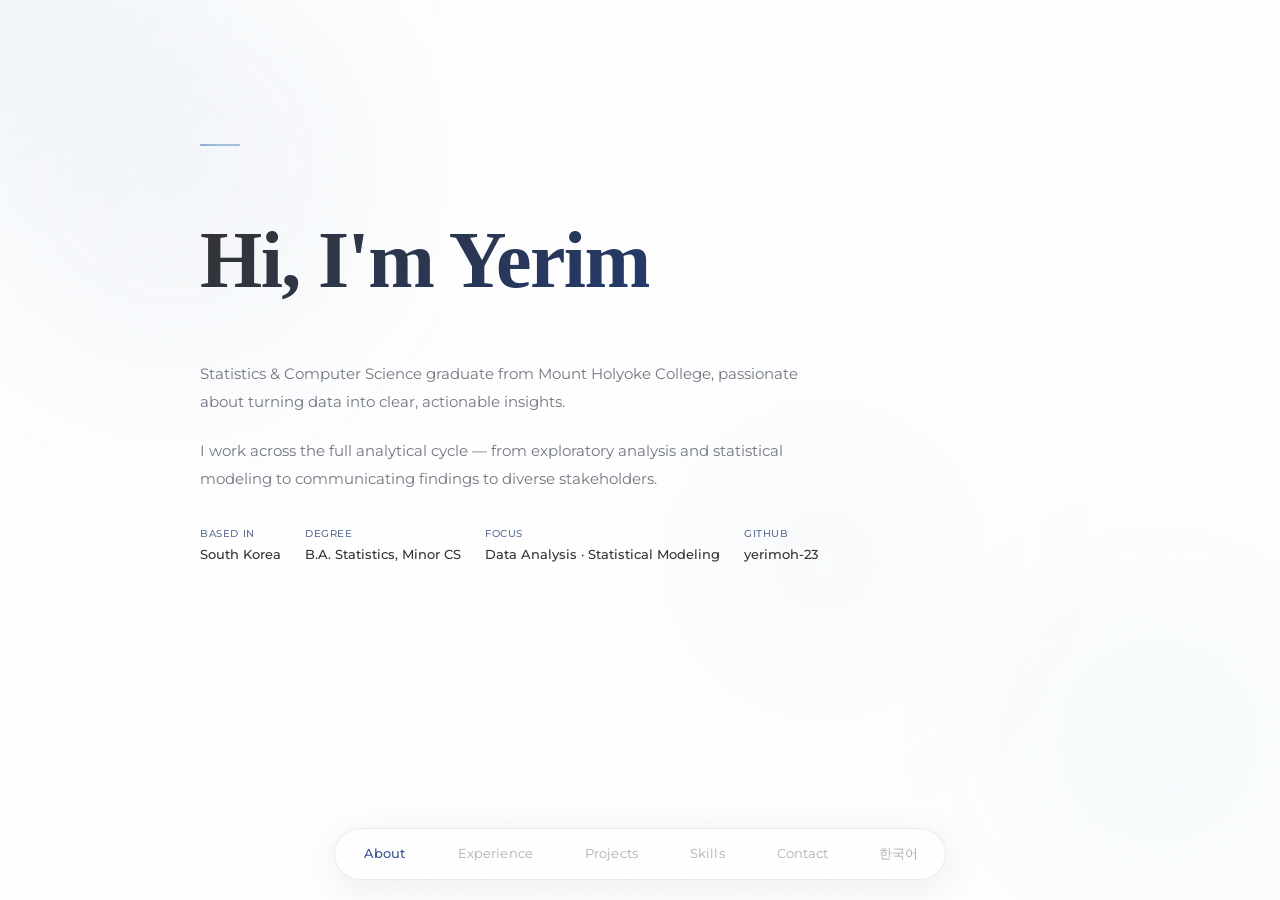
==== index.html @ 2ff87f38 "Initial commit" ====
<!doctype html>
<html lang="en">
  <head>
    <meta charset="UTF-8" />
    <meta name="viewport" content="width=device-width, initial-scale=1.0" />
    <title>Yerim Oh</title>
    <link rel="shortcut icon" href="./assets/images/logo.ico" type="image/x-icon" />
    <link rel="stylesheet" href="./css/style.css" />
    <link rel="preconnect" href="https://fonts.googleapis.com" />
    <link rel="preconnect" href="https://fonts.gstatic.com" crossorigin />
    <link href="https://fonts.googleapis.com/css2?family=Montserrat:wght@300;400;500;600;700&display=swap" rel="stylesheet">
  </head>
  <body>

    <!-- Ambient background orbs -->
    <div class="ambient-bg" aria-hidden="true">
      <div class="ambient-orb"></div>
      <div class="ambient-orb"></div>
      <div class="ambient-orb"></div>
    </div>
    <!-- Noise texture -->
    <div class="noise-overlay" aria-hidden="true"></div>
    <!-- Cursor glow -->
    <div class="cursor-glow" aria-hidden="true"></div>

    <div class="site-wrapper">

      <!-- ======================== ABOUT ======================== -->
      <section id="about" class="section active">
        <div class="container">
          <div class="about-hero">

            <h1 class="about-greeting stagger-in">
              <span>Hi, I'm Yerim</span>
            </h1>

            <div class="about-bio stagger-in">
              <p data-en>
                Statistics & Computer Science graduate from Mount Holyoke College,
                passionate about turning data into clear, actionable insights.
              </p>
              <p data-ko>
                통계학 전공, 컴퓨터 사이언스 부전공으로 Mount Holyoke College를 졸업했습니다.
                데이터를 명확하고 실질적인 인사이트로 전환하는 것에 관심이 많습니다.
              </p>
              <p data-en>
                I work across the full analytical cycle — from exploratory analysis
                and statistical modeling to communicating findings to diverse stakeholders.
              </p>
              <p data-ko>
                탐색적 분석부터 통계 모델링, 다양한 이해관계자와의 소통까지
                데이터 분석의 전 과정을 경험했습니다.
              </p>
            </div>

            <div class="about-meta stagger-in">
              <div class="meta-item">
                <div class="meta-label" data-en>Based in</div>
                <div class="meta-label" data-ko>위치</div>
                <div class="meta-val">South Korea</div>
              </div>
              <div class="meta-item">
                <div class="meta-label" data-en>Degree</div>
                <div class="meta-label" data-ko>학위</div>
                <div class="meta-val" data-en>B.A. Statistics, Minor CS </div>
                <div class="meta-val" data-ko>통계학 학사, CS 부전공</div>
              </div>
              <div class="meta-item">
                <div class="meta-label" data-en>Focus</div>
                <div class="meta-label" data-ko>관심 분야</div>
                <div class="meta-val" data-en>Data Analysis · Statistical Modeling</div>
                <div class="meta-val" data-ko>데이터 분석 · 통계 모델링</div>
              </div>
              <div class="meta-item">
                <div class="meta-label">GitHub</div>
                <div class="meta-val">
                  <a href="https://github.com/yerimoh-23" target="_blank" style="color:inherit">yerimoh-23</a>
                </div>
              </div>
            </div>

          </div>
        </div>
      </section>

    </div><!-- /site-wrapper -->

    <!-- ======================== BOTTOM NAV ======================== -->
    <nav class="bottom-nav" aria-label="Main navigation">
      <div class="nav-bar">
        <div class="nav-indicator"></div>
        <a href="index.html" class="nav-btn active">
          <span data-en>About</span><span data-ko>소개</span>
        </a>
        <a href="experience.html" class="nav-btn">
          <span data-en>Experience</span><span data-ko>경험</span>
        </a>
        <a href="projects.html" class="nav-btn">
          <span data-en>Projects</span><span data-ko>프로젝트</span>
        </a>
        <a href="skills.html" class="nav-btn">
          <span data-en>Skills</span><span data-ko>스킬</span>
        </a>
        <a href="contact.html" class="nav-btn">
          <span data-en>Contact</span><span data-ko>연락처</span>
        </a>
        <button class="lang-toggle" id="lang-toggle">한국어</button>
      </div>
    </nav>

    <script type="module" src="./js/main.js"></script>
  </body>
</html>
---- css/style.css ----
@import url('https://fonts.googleapis.com/css2?family=Montserrat:wght@300;400;500;600&family=Lora:ital@0;1&family=Ubuntu+Mono:wght@400;700&family=Noto+Sans+KR:wght@300;400;500;600&display=swap');

/* ========================================
   CUSTOM PROPERTIES
   ======================================== */

:root {
  --bg: #f7f7f7;
  --bg2: #f0efef;
  --border: #d9d9d9;
  --border2: #d7d3d3;
  --glass-bg: rgba(255, 255, 255, 0.5);
  --glass-bg-hover: rgba(255, 255, 255, 0.7);
  --glass-border: rgba(80, 100, 40, 0.1);
  --glass-border-hover: rgba(80, 100, 40, 0.2);

  --text: #333333;
  --text2: rgba(18, 26, 46, 0.6);
  --text3: rgba(18, 28, 46, 0.35);
  --text4: #5c6f96;

  --accent: #39548f;
  --accent-light: rgba(42, 75, 140, 0.143);
  --accent-glow: rgba(42, 76, 140, 0.25);

  --holo-1: rgba(50, 90, 170, 0.5);
  --holo-2: rgba(69, 144, 185, 0.5);
  --holo-3: rgba(60, 121, 190, 0.45);

  --tag-award-bg: #e8d2d3; --tag-award: #702e30;
  --tag-work-bg:  #ebe2cc; --tag-work:  #be8918;
  --tag-act-bg:   #d4ddec; --tag-act:   #4e6440;
  --tag-edu-bg:   #e4def0; --tag-edu:   #473b64;

  --font-serif: "Playfair Display", "Georgia", serif;
  --font-sans: "Montserrat", -apple-system, BlinkMacSystemFont, "Segoe UI", sans-serif;

  --fs-display: clamp(2.8rem, 7vw, 5rem);
  --fs-h1: clamp(1.75rem, 3.5vw, 2.75rem);
  --fs-h2: clamp(1.25rem, 2.5vw, 1.75rem);
  --fs-h3: clamp(1rem, 1.5vw, 1.15rem);
  --fs-body: clamp(0.875rem, 1.2vw, 1rem);
  --fs-small: clamp(0.78rem, 1vw, 0.875rem);
  --fs-xs: clamp(0.65rem, 0.8vw, 0.75rem);

  --section-padding: clamp(2rem, 5vw, 5rem);
  --card-padding: clamp(1rem, 2vw, 1.5rem);
  --content-max-width: 960px;

  --ease-out: cubic-bezier(0.16, 1, 0.3, 1);
  --ease-smooth: cubic-bezier(0.4, 0, 0.2, 1);
  --ease-spring: cubic-bezier(0.34, 1.56, 0.64, 1);
  --transition-fast: 0.2s var(--ease-smooth);
  --transition-med: 0.45s var(--ease-out);
  --transition-slow: 0.7s var(--ease-out);

  --blur-glass: blur(20px) saturate(1.2);
  --blur-nav: blur(40px) saturate(1.5);

  --radius: 12px;
}

/* ========================================
   RESET & BASE
   ======================================== */

*, *::before, *::after {
  margin: 0;
  padding: 0;
  box-sizing: border-box;
}

html {
  font-family: var(--font-sans) !important;
  -webkit-font-smoothing: antialiased;
  -moz-osx-font-smoothing: grayscale;
  scroll-behavior: smooth;}

body {
  background: var(--bg1);
  color: var(--text);
  line-height: 1.6;
  min-height: 100vh;
  overflow-x: hidden;
}

a { text-decoration: none; color: inherit; }
button { font: inherit; border: none; background: none; cursor: pointer; color: inherit; }
ul, ol { list-style: none; }
img { display: block; max-width: 100%; }

::selection {
  background: rgba(42, 70, 118, 0.15);
  color: var(--text);
}

:focus-visible {
  outline: 2px solid var(--accent);
  outline-offset: 3px;
  border-radius: 4px;
}

/* ========================================
   NOISE TEXTURE OVERLAY
   ======================================== */

.noise-overlay {
  position: fixed;
  inset: 0;
  z-index: 999;
  pointer-events: none;
  opacity: 0.03;
  mix-blend-mode: multiply;
  background-image: url("data:image/svg+xml,%3Csvg viewBox='0 0 256 256' xmlns='http://www.w3.org/2000/svg'%3E%3Cfilter id='n'%3E%3CfeTurbulence type='fractalNoise' baseFrequency='0.9' numOctaves='4' stitchTiles='stitch'/%3E%3C/filter%3E%3Crect width='100%25' height='100%25' filter='url(%23n)'/%3E%3C/svg%3E");
  background-repeat: repeat;
  background-size: 200px 200px;
}

/* ========================================
   ANIMATED AMBIENT BACKGROUND
   ======================================== */

.ambient-bg {
  position: fixed;
  inset: 0;
  z-index: 0;
  pointer-events: none;
  overflow: hidden;
}

.ambient-orb {
  position: absolute;
  border-radius: 50%;
  filter: blur(90px);
  will-change: transform;
}

.ambient-orb:nth-child(1) {
  width: 600px;
  height: 600px;
  top: -15%;
  left: -10%;
  background: radial-gradient(circle, rgba(50, 104, 170, 0.08) 0%, transparent 70%);
  animation: orbFloat1 20s ease-in-out infinite;
}

.ambient-orb:nth-child(2) {
  width: 500px;
  height: 500px;
  bottom: -10%;
  right: -10%;
  background: radial-gradient(circle, rgba(54, 150, 175, 0.06) 0%, transparent 70%);
  animation: orbFloat2 25s ease-in-out infinite;
}

.ambient-orb:nth-child(3) {
  width: 400px;
  height: 400px;
  top: 40%;
  right: 20%;
  background: radial-gradient(circle, rgba(60, 120, 180, 0.05) 0%, transparent 70%);
  animation: orbFloat3 18s ease-in-out infinite;
}

@keyframes orbFloat1 {
  0%, 100% { transform: translate(0, 0) scale(1); }
  33% { transform: translate(60px, 40px) scale(1.1); }
  66% { transform: translate(-30px, 60px) scale(0.95); }
}

@keyframes orbFloat2 {
  0%, 100% { transform: translate(0, 0) scale(1); }
  33% { transform: translate(-50px, -30px) scale(1.05); }
  66% { transform: translate(40px, -50px) scale(0.9); }
}

@keyframes orbFloat3 {
  0%, 100% { transform: translate(0, 0) scale(1); }
  50% { transform: translate(-40px, 30px) scale(1.1); }
}

/* Cursor glow */
.cursor-glow {
  position: fixed;
  width: 500px;
  height: 500px;
  border-radius: 50%;
  pointer-events: none;
  z-index: 0;
  background: radial-gradient(circle, rgba(50, 105, 160, 0.04) 0%, transparent 70%);
  transform: translate(-50%, -50%);
  transition: opacity 0.3s;
  will-change: left, top;
}

/* ========================================
   LAYOUT
   ======================================== */

.site-wrapper {
  position: relative;
  z-index: 1;
  min-height: 100vh;
  padding-bottom: 110px;
}

.container {
  max-width: var(--content-max-width);
  margin: 0 auto;
  padding: 0 clamp(1.25rem, 4vw, 2.5rem);
}

/* ========================================
   SECTIONS
   ======================================== */

.section {
  display: none;
  padding-top: var(--section-padding);
  padding-bottom: var(--section-padding);
}

.section.active {
  display: block;
  animation: sectionIn 0.6s var(--ease-out) forwards;
}

@keyframes sectionIn {
  from { opacity: 0; transform: translateY(20px); }
  to { opacity: 1; transform: translateY(0); }
}

.section-label {
  font-family: var(--font-sans);
  font-size: var(--fs-xs);
  font-weight: 500;
  text-transform: uppercase;
  letter-spacing: 0.18em;
  color: var(--accent);
  margin-bottom: 0.75rem;
  display: flex;
  align-items: center;
  gap: 12px;
}

.section-label::before {
  content: "";
  width: 24px;
  height: 1px;
  background: var(--accent);
  opacity: 0.5;
}

.section-title {
  font-family: var(--font-serif);
  font-size: var(--fs-h1);
  font-weight: 600;
  line-height: 1.2;
  color: var(--text);
  margin-bottom: 2.5rem;
}

/* ========================================
   GLASS CARD — with holographic border
   ======================================== */

.glass-card {
  position: relative;
  background: var(--glass-bg);
  backdrop-filter: var(--blur-glass);
  -webkit-backdrop-filter: var(--blur-glass);
  border: 1px solid var(--glass-border);
  border-radius: 16px;
  transition:
    border-color 0.3s var(--ease-smooth),
    box-shadow 0.3s var(--ease-smooth),
    transform 0.3s var(--ease-out),
    background 0.3s var(--ease-smooth);
  overflow: hidden;
  transform-style: preserve-3d;
  will-change: transform;
}

/* Holographic shimmer on hover */
.glass-card::before {
  content: "";
  position: absolute;
  inset: 0;
  border-radius: inherit;
  background: linear-gradient(
    135deg,
    transparent 0%,
    rgba(100, 170, 50, 0.04) 25%,
    rgba(200, 190, 40, 0.05) 50%,
    rgba(140, 190, 60, 0.04) 75%,
    transparent 100%
  );
  opacity: 0;
  transition: opacity 0.4s var(--ease-smooth);
  pointer-events: none;
  z-index: 1;
}

/* Inner light reflection */
.glass-card::after {
  content: "";
  position: absolute;
  top: 0;
  left: 0;
  right: 0;
  height: 1px;
  background: linear-gradient(
    90deg,
    transparent 0%,
    rgba(255, 255, 255, 0.5) 30%,
    rgba(255, 255, 255, 0.7) 50%,
    rgba(255, 255, 255, 0.5) 70%,
    transparent 100%
  );
  z-index: 2;
  pointer-events: none;
}

.glass-card:hover {
  background: var(--glass-bg-hover);
  border-color: var(--glass-border-hover);
  box-shadow:
    0 8px 32px rgba(18, 28, 46, 0.08),
    0 0 0 1px rgba(255, 255, 255, 0.3) inset;
}

.glass-card:hover::before {
  opacity: 1;
}

.glass-pill {
  background: var(--glass-bg);
  backdrop-filter: blur(16px) saturate(1.1);
  -webkit-backdrop-filter: blur(16px) saturate(1.1);
  border: 1px solid var(--glass-border);
  border-radius: 100px;
  transition: all var(--transition-fast);
}

.glass-pill:hover {
  background: var(--glass-bg-hover);
  border-color: var(--glass-border-hover);
}

.glass-pill.active {
  background: rgba(42, 81, 140, 0.1);
  border-color: rgba(42, 88, 140, 0.25);
  color: var(--accent);
  box-shadow: 0 0 16px rgba(42, 76, 140, 0.06);
}

/* ========================================
   BOTTOM NAVIGATION
   ======================================== */

.bottom-nav {
  position: fixed;
  bottom: 0;
  left: 0;
  right: 0;
  z-index: 100;
  display: flex;
  justify-content: center;
  padding: 12px 16px 20px;
  pointer-events: none;
}

.bottom-nav::before {
  content: "";
  position: absolute;
  bottom: 0;
  left: 0;
  right: 0;
  height: 120px;
  background: linear-gradient(to top, var(--bg1) 20%, transparent 100%);
  pointer-events: none;
}

.nav-bar {
  position: relative;
  display: flex;
  gap: 4px;
  padding: 5px;
  background: rgba(255, 255, 255, 0.5);
  backdrop-filter: var(--blur-nav);
  -webkit-backdrop-filter: var(--blur-nav);
  border: 1px solid rgba(40, 71, 100, 0.1);
  border-radius: 100px;
  pointer-events: all;
  box-shadow:
    0 8px 40px rgba(18, 26, 46, 0.08),
    0 0 0 0.5px rgba(255, 255, 255, 0.6) inset,
    0 1px 0 rgba(255, 255, 255, 0.5) inset;
}

/* Sliding active indicator */
.nav-indicator {
  position: absolute;
  top: 5px;
  left: 0;
  height: calc(100% - 10px);
  border-radius: 100px;
  background: rgba(42, 73, 140, 0.1);
  box-shadow:
    0 2px 12px rgba(18, 33, 46, 0.05),
    0 0 0 0.5px rgba(42, 86, 140, 0.15) inset;
  transition: left 0.4s var(--ease-spring), width 0.4s var(--ease-spring);
  pointer-events: none;
  z-index: 0;
}

.nav-btn {
  position: relative;
  z-index: 1;
  padding: 10px 22px;
  font-size: var(--fs-small);
  font-weight: 400;
  color: var(--text3);
  border-radius: 100px;
  transition: color 0.3s var(--ease-smooth);
  white-space: nowrap;
  letter-spacing: 0.01em;
}

.nav-btn:hover {
  color: var(--text2);
}

.nav-btn.active {
  color: var(--accent);
  font-weight: 500;
}

.lang-toggle {
  position: relative;
  z-index: 1;
  padding: 10px 22px;
  font-size: var(--fs-small);
  font-weight: 400;
  color: var(--text3);
  border-radius: 100px;
  transition: color 0.3s var(--ease-smooth);
  white-space: nowrap;
  letter-spacing: 0.01em;
  margin-left: auto;
}

.lang-toggle:hover {
  color: var(--text2);
}

/* ========================================
   ABOUT SECTION
   ======================================== */

.about-hero {
  padding-top: clamp(4rem, 12vw, 9rem);
  padding-bottom: 2rem;
  position: relative;
}

/* Decorative accent line */
.about-hero::before {
  content: "";
  position: absolute;
  top: clamp(2rem, 8vw, 5rem);
  left: 0;
  width: 40px;
  height: 2px;
  background: linear-gradient(90deg, var(--holo-1), var(--holo-2), var(--holo-3));
  border-radius: 2px;
  animation: holoLine 4s ease-in-out infinite;
}

@keyframes holoLine {
  0%, 100% { opacity: 0.5; width: 40px; }
  50% { opacity: 0.8; width: 60px; }
}

.about-greeting {
  font-family: var(--font-serif);
  font-size: var(--fs-display);
  font-weight: 700;
  line-height: 1.3;
  margin-bottom: 2.5rem;
  letter-spacing: -0.02em;
  background: linear-gradient(
    135deg,
    var(--text) 0%,
    #223a70 40%,
    #3e64a4 60%,
    var(--text) 100%
  );
  background-size: 300% auto;
  -webkit-background-clip: text;
  -webkit-text-fill-color: transparent;
  background-clip: text;
  animation: shimmer 10s ease-in-out infinite;
  display: inline-block;
  padding-bottom: 0.1em;
}

@keyframes shimmer {
  0%, 100% { background-position: 0% center; }
  50% { background-position: 300% center; }
}

.about-bio {max-width: 620px;}
.about-bio p {font-size: var(--fs-body); color: var(--text2); line-height: 1.85; margin-bottom: 1.25rem;}
.about-bio p:last-child { margin-bottom: 0;}

.about-meta {
  display: flex; flex-wrap: wrap; gap: 1.5rem;
  margin-top: 2rem;
}

.meta-item {font-size: var(--fs-xs);}
.meta-label { color: var(--text4); text-transform: uppercase; letter-spacing: 0.06em; font-size: var(--fs-xs); margin-bottom: 3px; font-weight: 500;}
.meta-val {color: var(--text); font-weight: 500; font-size: var(--fs-small);}

/* ========================================
   EXPERIENCE SECTION
   ======================================== */

/* Tab buttons */
.tabs {
  display: flex; gap: 8px;
  margin-bottom: 2rem;
  flex-wrap: wrap;
}

.tab-btn {
  padding: 8px 18px;
  border-radius: 100px;
  font-size: var(--fs-xs);
  font-weight: 500;
  cursor: pointer;
  border: 1px solid var(--glass-border);
  color: var(--text3);
  background: transparent;
  transition: all var(--transition-fast);
  font-family: inherit;
  letter-spacing: 0.03em;
}
.tab-btn.active,
.tab-btn:hover {background: var(--accent); color: var(--bg); border-color: var(--accent);
}

/* ── TAGS ── */
.tag {
  display: inline-block;
  font-size: 10px;
  font-weight: 500;
  padding: 2px 7px;
  border-radius: 10px;
  white-space: nowrap;
  letter-spacing: 0.02em;
  border: 1px solid transparent;
}
.tag-award { background: var(--tag-award-bg); color: var(--tag-award); border-color: var(--tag-award); }
.tag-work  { background: var(--tag-work-bg);  color: var(--tag-work);  border-color: var(--tag-work); }
.tag-act   { background: var(--tag-act-bg);   color: var(--tag-act);   border-color: var(--tag-act); }
.tag-edu   { background: var(--tag-edu-bg);   color: var(--tag-edu);   border-color: var(--tag-edu); }


/* ── TIMELINE VIEW ── */
.tl-view {display: none;}
.tl-view.active {display: block;}

.year-block {margin-bottom: 2.25rem;}
.year-label {
  font-size: var(--fs-xs);
  font-weight: 500;
  letter-spacing: 0.06em;
  text-transform: uppercase;
  color: var(--text4);
  padding-bottom: 8px;
  border-bottom: 1px solid var(--glass-border);
  margin-bottom: 12px;
}

.tl-rows { display: flex; flex-direction: column; gap: 12px; }
.tl-row { display: flex; gap: 16px; align-items: flex-start; }
.tl-tag { flex-shrink: 0; margin-top: 2px; min-width: 60px; text-align: center; }
.tl-body { font-size: var(--fs-small); color: var(--text); line-height: 1.6; flex: 1;}
.tl-title { font-weight: 500; margin-bottom: 4px;}
.tl-detail { font-size: var(--fs-xs); color: var(--text2); margin-top: 4px; line-height: 1.5; }
.tl-detail + .tl-detail { margin-top: 3px; }

/* ── CATEGORY VIEW ── */

.experience-group {margin-bottom: 3.5rem;}
.experience-group:last-child {margin-bottom: 0;}

.experience-group-title {
  font-family: var(--font-serif);
  font-size: var(--fs-h2);
  font-weight: 600;
  margin-bottom: 1.75rem;
  display: flex;
  align-items: center;
  gap: 12px;
}

.experience-group-title::after {
  content: "";
  flex: 1;
  height: 1px;
  background: linear-gradient(90deg, var(--glass-border), transparent);
}

.timeline {position: relative;padding-left: 32px;}

.timeline::before {
  content: "";
  position: absolute;
  top: 6px;
  left: 5px;
  bottom: 6px;
  width: 1px;
  background: linear-gradient(
    to bottom,
    var(--holo-1) 0%,
    var(--holo-2) 50%,
    var(--holo-3) 100%
  );
  opacity: 0.4;
}

.timeline-entry {position: relative; margin-bottom: 20px;}
.timeline-entry:last-child {margin-bottom: 0;}

.timeline-marker {
  position: absolute;
  top: 22px;
  left: -32px;
  width: 11px;
  height: 11px;
  border-radius: 50%;
  background: var(--bg1);
  border: 2px solid var(--accent);
  box-shadow:
    0 0 8px var(--accent-glow),
    0 0 20px rgba(42, 89, 140, 0.08);
  z-index: 1;
  transition: box-shadow 0.3s;
}

.timeline-entry:hover .timeline-marker {
  box-shadow:
    0 0 12px var(--accent-glow),
    0 0 30px rgba(42, 80, 140, 0.12);
}

.timeline-content {padding: var(--card-padding);}

.timeline-header {
  display: flex;
  flex-wrap: wrap;
  align-items: center;
  justify-content: space-between;
  gap: 8px;
  margin-bottom: 6px;
}

.timeline-company-link {display: flex;align-items: center; gap: 10px; transition: color var(--transition-fast);}
.timeline-company-link:hover {color: var(--accent);}
.timeline-company {font-family: var(--font-serif); font-size: var(--fs-h3); font-weight: 600;}

.timeline-date {font-size: var(--fs-xs); color: var(--text4); font-weight: 400; font-family: var(--font-sans); letter-spacing: 0.03em;}

.timeline-role {font-size: var(--fs-small); color: var(--accent); font-weight: 500; margin-bottom: 6px;}

.timeline-desc {font-size: var(--fs-small); color: var(--text2); line-height: 1.7; margin-bottom: 10px;}
.timeline-desc-list {padding-left: 1.2rem; margin-bottom: 10px;}
.timeline-desc-list li {font-size: var(--fs-small); color: var(--text2); line-height: 1.7; margin-bottom: 3px; list-style: disc;}
.timeline-desc-list li::marker {color: var(--accent);}

.timeline-highlights { margin-top: 10px; padding-left: 1.2rem;}
.timeline-highlights li {font-size: var(--fs-small); color: var(--text2); line-height: 1.7; margin-bottom: 3px; list-style: disc;}
.timeline-highlights li::marker {color: var(--accent);}

/* ========================================
   PROJECTS SECTION
   ======================================== */

.project-grid {display: grid; grid-template-columns: 1fr; gap: 24px;}

/* --- Project card: layered glass panel --- */

.project-card {display: flex; flex-direction: column; cursor: pointer; perspective: 1000px; position: relative; border-radius: 20px;}

/* Outer holographic ring glow on hover */
.project-card.glass-card {
  border-radius: 20px;
  border: 1px solid rgba(40, 63, 100, 0.08);
  background:
    linear-gradient(
      165deg,
      rgba(255, 255, 255, 0.6) 0%,
      rgba(255, 255, 255, 0.35) 50%,
      rgba(255, 255, 255, 0.5) 100%
    );
  box-shadow:
    0 2px 8px rgba(18, 26, 46, 0.04),
    0 0 0 0.5px rgba(255, 255, 255, 0.5) inset;
}

.project-card.glass-card:hover {
  border-color: rgba(40, 85, 140, 0.18);
  background:
    linear-gradient(
      165deg,
      rgba(255, 255, 255, 0.72) 0%,
      rgba(255, 255, 255, 0.45) 50%,
      rgba(255, 255, 255, 0.6) 100%
    );
  box-shadow:
    0 12px 40px rgba(18, 28, 46, 0.08),
    0 4px 16px rgba(42, 81, 140, 0.05),
    0 0 0 0.5px rgba(255, 255, 255, 0.6) inset;
}

.project-card-img {position: relative; width: 100%; aspect-ratio: 16 / 10; overflow: hidden; border-radius: 20px 20px 0 0;}
.project-card-img img {
  width: 100%; height: 100%; object-fit: cover;
  transition: transform 0.7s var(--ease-out), filter 0.5s var(--ease-out);
}

.project-card:hover .project-card-img img { transform: scale(1.06);}

.project-card-overlay {
  position: absolute;
  inset: 0;
  display: flex;
  align-items: center;
  justify-content: center;
  gap: 8px;
  background: linear-gradient(
    160deg,
    rgba(18, 28, 46, 0.25) 0%,
    rgba(20, 37, 60, 0.35) 100%
  );
  backdrop-filter: blur(2px);
  -webkit-backdrop-filter: blur(2px);
  opacity: 0;
  transition: opacity 0.35s var(--ease-smooth);
  color: #f7f7f7;
  z-index: 3;
}

.project-card-overlay svg {filter: drop-shadow(0 2px 8px rgba(0, 0, 0, 0.2));}

/* AR-style "VIEW" label on hover */
.project-card-overlay::after {
  content: "VIEW";
  font-family: var(--font-sans);
  font-size: 10px;
  font-weight: 600;
  letter-spacing: 0.2em;
  color: rgba(255, 255, 255, 0.9);
}
.project-card:hover .project-card-overlay {opacity: 1;}

/* Card body with year pinned top-right */
.project-card-body {
  position: relative;
  padding: var(--card-padding);
  padding-top: calc(var(--card-padding) + 2px);
  flex: 1;
  z-index: 3;
}

.project-card-title {
  font-family: var(--font-serif);
  font-size: var(--fs-h3);
  font-weight: 600;
  margin-bottom: 0.5rem;
  line-height: 1.3;
  transition: color 0.3s var(--ease-smooth);
}
.project-card:hover .project-card-title {color: var(--accent);}

.project-card-tags {display: flex; flex-wrap: wrap; gap: 5px; margin-bottom: 0.6rem;}
.tag {
  font-size: var(--fs-xs);
  font-weight: 450;
  color: var(--accent);
  padding: 3px 10px;
  background: var(--accent-light);
  border-radius: 100px;
  white-space: nowrap;
  border: 1px solid rgba(42, 80, 140, 0.08);
}

.project-card-desc {font-size: var(--fs-small); color: var(--text2); line-height: 1.6;}
.project-card-year {font-family: var(--font-sans); font-size: var(--fs-xs); color: var(--text3); margin-top: 8px;
}

@keyframes fadeScale {
  from { opacity: 0; transform: scale(0.95) translateY(8px); }
  to { opacity: 1; transform: scale(1) translateY(0); }
}


/* ========================================
   SKILLS SECTION
   ======================================== */

.skills-grid {
  display: grid;
  grid-template-columns: repeat(auto-fit, minmax(220px, 1fr));
  gap: 10px;
}
.skill-group {
  background: var(--bg2);
  border: 1px solid var(--border2);
  border-radius: var(--radius);
  padding: 14px 16px;
}
.skill-group-title {
  font-size: 13px;
  font-weight: 500;
  letter-spacing: 0.08em;
  text-transform: uppercase;
  color: var(--text4);
  margin-bottom: 10px;
}
.skill-pills { display: flex; flex-wrap: wrap; gap: 5px; }
.skill-pill {
  font-size: 12px;
  padding: 3px 10px;
  border-radius: 20px;
  background: var(--bg);
  border: 1px solid var(--border);
  color: var(--text);
}

/* ========================================
   CONTACTS SECTION
   ======================================== */

.contact-links { display: flex; flex-direction: column; gap: 8px; margin-top: 1.5rem; }
.contact-link {
  display: flex; align-items: center; gap: 12px;
  padding: 12px 16px;
  background: var(--bg2);
  border: 1px solid var(--border2);
  border-radius: var(--radius);
  text-decoration: none;
  color: var(--text);
  font-size: 13px;
  font-weight: 500;
  transition: border-color .15s, background .15s;
}
.contact-link:hover { border-color: var(--accent); background: var(--accent-light); }
.contact-icon { font-size: 16px; width: 24px; text-align: center; }
.contact-label { flex: 1; }
.contact-val { font-size: 12px; color: var(--text3); font-weight: 400; }


/* ========================================
   STAGGERED ENTRANCE
   ======================================== */

.stagger-in {
  opacity: 0;
  transform: translateY(24px);
  transition: opacity 0.5s var(--ease-out), transform 0.5s var(--ease-out);
}

.stagger-in.visible {
  opacity: 1;
  transform: translateY(0);
}

/* ========================================
   RESPONSIVE — TABLET (580px+)
   ======================================== */

@media (min-width: 560px) {
  .project-grid {
    grid-template-columns: repeat(2, 1fr);
  }

  .blog-card {
    flex-direction: row;
  }

  .blog-card-img {
    width: 260px;
    min-width: 260px;
    aspect-ratio: auto;
    border-radius: 16px 0 0 16px;
  }

  .blog-card-body {
    display: flex;
    flex-direction: column;
    justify-content: center;
  }
}

/* ========================================
   RESPONSIVE — DESKTOP (900px+)
   ======================================== */

@media (min-width: 900px) {
  .project-grid {
    grid-template-columns: repeat(2, 1fr);
  }

  .blog-card-img {
    width: 300px;
    min-width: 300px;
  }

  .nav-btn {
    padding: 10px 24px;
  }
}

/* ========================================
   RESPONSIVE — MOBILE (< 450px)
   ======================================== */

@media (max-width: 449px) {
  .nav-btn {
    padding: 8px 14px;
    font-size: var(--fs-xs);
  }

  .about-greeting {
    font-size: clamp(2.2rem, 12vw, 3.2rem);
  }

  .blog-card-title {
    font-size: var(--fs-h3);
  }

  .timeline {
    padding-left: 24px;
  }

  .timeline-marker {
    left: -24px;
    width: 9px;
    height: 9px;
  }

  .timeline-header {
    flex-direction: column;
    align-items: flex-start;
    gap: 4px;
  }

  .cursor-glow {
    display: none;
  }
}

/* ========================================
   SCROLLBAR
   ======================================== */

body::-webkit-scrollbar { width: 6px; }
body::-webkit-scrollbar-track { background: var(--bg1); }
body::-webkit-scrollbar-thumb {
  background: rgba(26, 46, 18, 0.1);
  border-radius: 6px;
}
body::-webkit-scrollbar-thumb:hover {
  background: rgba(26, 46, 18, 0.18);
}

/* ========================================
   PRINT
   ======================================== */

@media print {
  .bottom-nav, .ambient-bg, .noise-overlay, .cursor-glow { display: none; }
  .section { display: block !important; }
}

/* ========================================
   REDUCED MOTION
   ======================================== */

@media (prefers-reduced-motion: reduce) {
  *, *::before, *::after {
    animation-duration: 0.01ms !important;
    transition-duration: 0.01ms !important;
  }
}


/* ========================================
   LANG SWITCH
   ======================================== */

body.ko [data-en] { display: none !important; }
body:not(.ko) [data-ko] { display: none !important; }
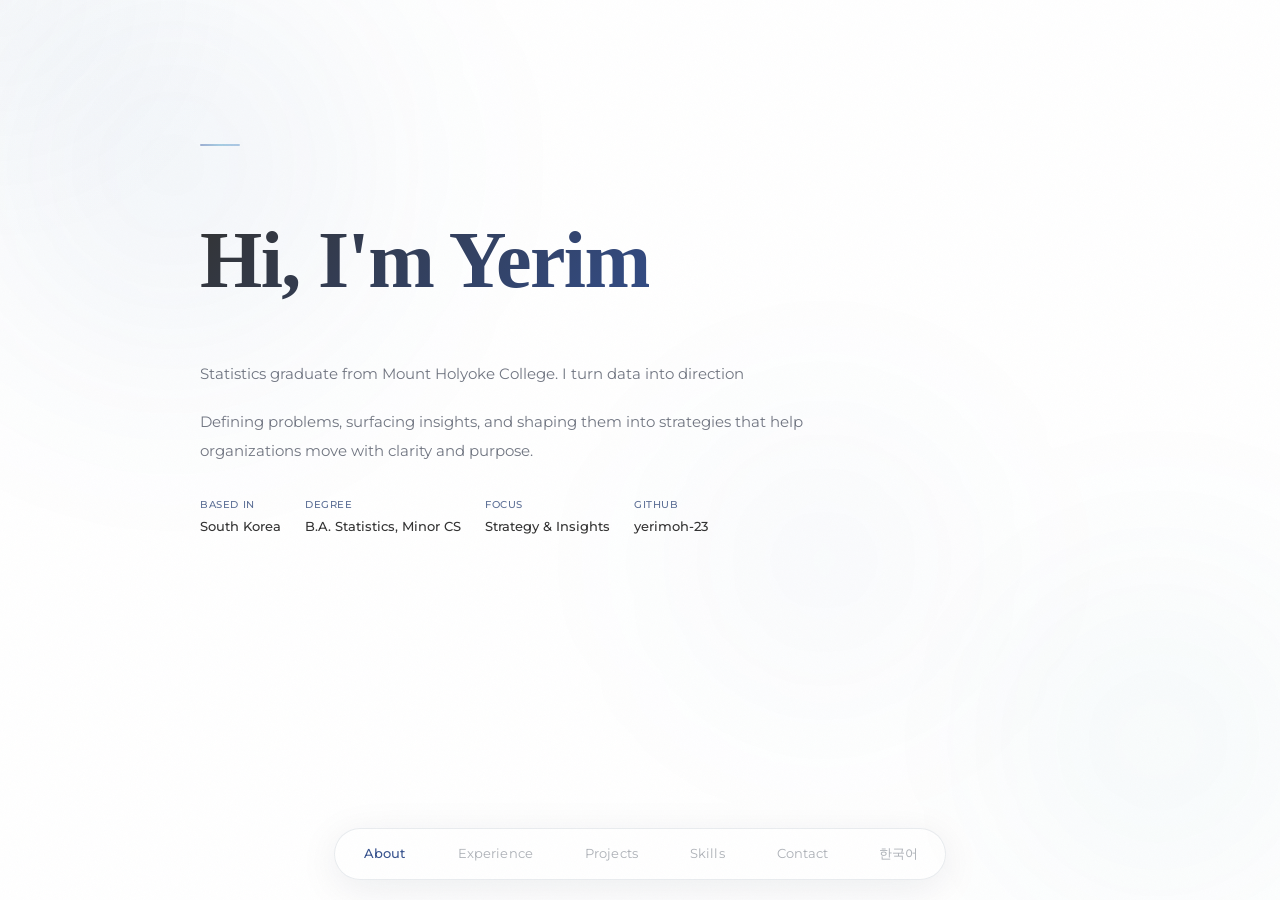
==== commit acf625c6: "change intro" ====
--- a/index.html
+++ b/index.html
@@ -36,20 +36,20 @@
 
             <div class="about-bio stagger-in">
               <p data-en>
-                Statistics & Computer Science graduate from Mount Holyoke College,
-                passionate about turning data into clear, actionable insights.
+                Statistics graduate from Mount Holyoke College.
+                I turn data into direction
               </p>
               <p data-ko>
-                통계학 전공, 컴퓨터 사이언스 부전공으로 Mount Holyoke College를 졸업했습니다.
-                데이터를 명확하고 실질적인 인사이트로 전환하는 것에 관심이 많습니다.
+                Mount Holyoke College에서 통계학과를 전공했습니다.
+                데이터를 단순한 수치가 아닌 방향으로 전환하는 일을 합니다
               </p>
               <p data-en>
-                I work across the full analytical cycle — from exploratory analysis
-                and statistical modeling to communicating findings to diverse stakeholders.
+                Defining problems, surfacing insights, and shaping them
+                into strategies that help organizations move with clarity and purpose.
               </p>
               <p data-ko>
-                탐색적 분석부터 통계 모델링, 다양한 이해관계자와의 소통까지
-                데이터 분석의 전 과정을 경험했습니다.
+                문제를 정의하고, 인사이트를 도출하며,
+                조직이 명확한 근거로 움직일 수 있도록 전략을 설계합니다.
               </p>
             </div>
 
@@ -68,8 +68,8 @@
               <div class="meta-item">
                 <div class="meta-label" data-en>Focus</div>
                 <div class="meta-label" data-ko>관심 분야</div>
-                <div class="meta-val" data-en>Data Analysis · Statistical Modeling</div>
-                <div class="meta-val" data-ko>데이터 분석 · 통계 모델링</div>
+                <div class="meta-val" data-en>Strategy & Insights</div>
+                <div class="meta-val" data-ko>전략 & 인사이트</div>
               </div>
               <div class="meta-item">
                 <div class="meta-label">GitHub</div>
--- a/css/style.css
+++ b/css/style.css
@@ -23,9 +23,9 @@
   --accent-light: rgba(42, 75, 140, 0.143);
   --accent-glow: rgba(42, 76, 140, 0.25);
 
-  --holo-1: rgba(50, 90, 170, 0.5);
-  --holo-2: rgba(69, 144, 185, 0.5);
-  --holo-3: rgba(60, 121, 190, 0.45);
+  --holo-1: rgba(69, 102, 169, 0.5);
+  --holo-2: rgba(87, 162, 202, 0.5);
+  --holo-3: rgba(83, 138, 200, 0.45);
 
   --tag-award-bg: #e8d2d3; --tag-award: #702e30;
   --tag-work-bg:  #ebe2cc; --tag-work:  #be8918;
@@ -187,7 +187,7 @@
   border-radius: 50%;
   pointer-events: none;
   z-index: 0;
-  background: radial-gradient(circle, rgba(50, 105, 160, 0.04) 0%, transparent 70%);
+  background: radial-gradient(circle, rgba(69, 115, 161, 0.04) 0%, transparent 70%);
   transform: translate(-50%, -50%);
   transition: opacity 0.3s;
   will-change: left, top;
@@ -492,8 +492,8 @@
   background: linear-gradient(
     135deg,
     var(--text) 0%,
-    #223a70 40%,
-    #3e64a4 60%,
+    #334e8c 40%,
+    #5979b0 60%,
     var(--text) 100%
   );
   background-size: 300% auto;
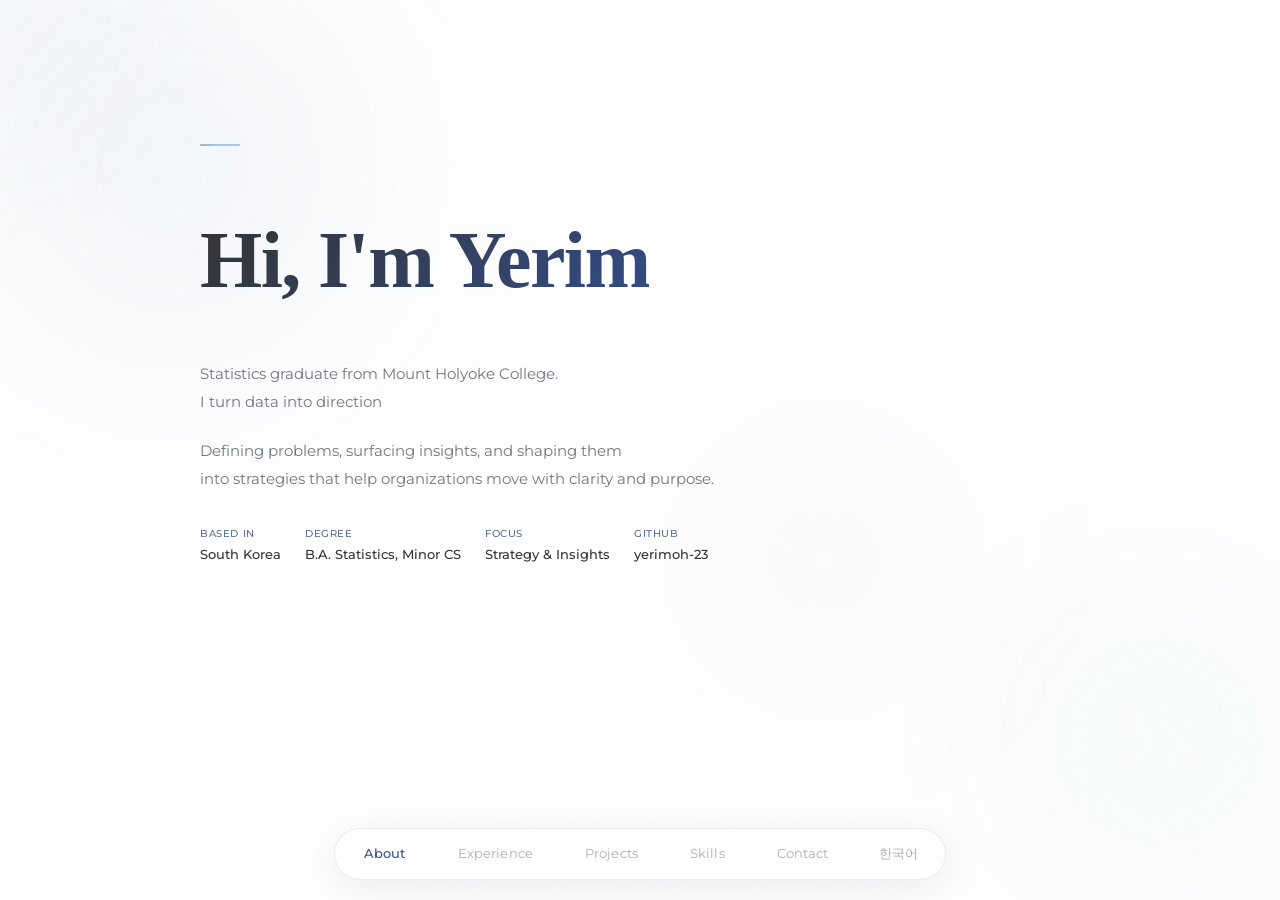
==== commit 8ab33c80: "change lines" ====
--- a/index.html
+++ b/index.html
@@ -36,19 +36,19 @@
 
             <div class="about-bio stagger-in">
               <p data-en>
-                Statistics graduate from Mount Holyoke College.
+                Statistics graduate from Mount Holyoke College.<br>
                 I turn data into direction
               </p>
               <p data-ko>
-                Mount Holyoke College에서 통계학과를 전공했습니다.
+                Mount Holyoke College에서 통계학과를 전공했습니다.<br>
                 데이터를 단순한 수치가 아닌 방향으로 전환하는 일을 합니다
               </p>
               <p data-en>
-                Defining problems, surfacing insights, and shaping them
+                Defining problems, surfacing insights, and shaping them<br>
                 into strategies that help organizations move with clarity and purpose.
               </p>
               <p data-ko>
-                문제를 정의하고, 인사이트를 도출하며,
+                문제를 정의하고, 인사이트를 도출하며,<br>
                 조직이 명확한 근거로 움직일 수 있도록 전략을 설계합니다.
               </p>
             </div>
